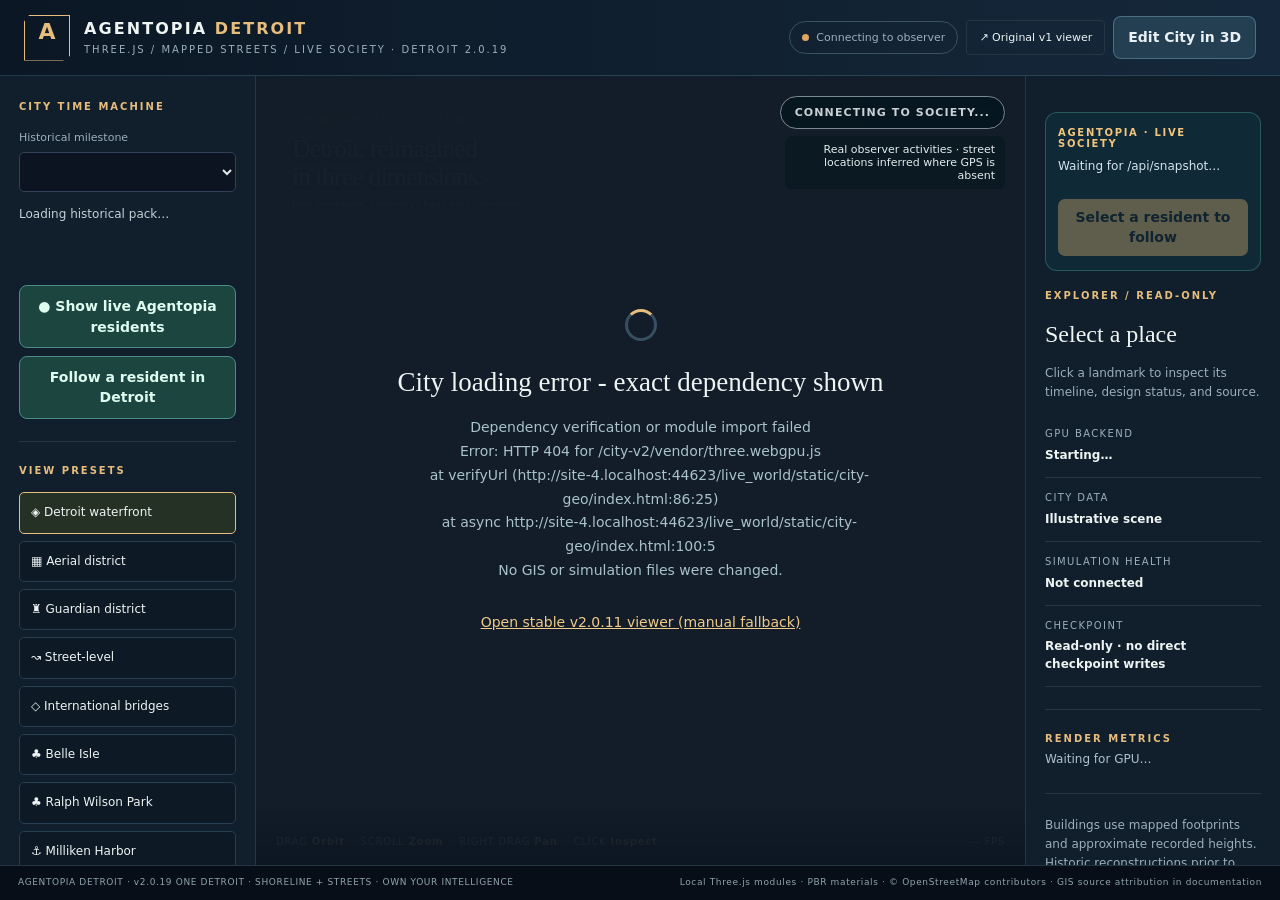
==== live_world/static/city-geo/index.html @ 0f012ade "visualization: establish accepted Detroit v2.0.19 baseline (bridges next)" ====
<!doctype html>
<html lang="en"><head><meta charset="utf-8"><meta name="viewport" content="width=device-width,initial-scale=1">
<title>Agentopia Detroit 2.0.19 | Unified City Boot Repair</title>
<link rel="stylesheet" href="./src/ui.css?v=209"><link rel="stylesheet" href="./src/unified-city.css?v=217">
<script type="importmap">{"imports":{"three":"/city-v2/vendor/three.webgpu.js","three/webgpu":"/city-v2/vendor/three.webgpu.js","three/tsl":"/city-v2/vendor/three.tsl.js","three/addons/":"/city-v2/vendor/addons/"}}</script>
<style>
/* v218: 3D must occupy the canvas instead of an enormous headline */
.hero-overlay{opacity:.33;transform:scale(.84);transform-origin:top left;}
.hero-overlay:hover{opacity:.68;}
/* v216: keep landmark sight lines unobscured */
.hero-overlay{max-width:420px!important;pointer-events:none}
.hero-overlay h1{font-size:clamp(24px,2.4vw,35px)!important;line-height:1.08!important;margin-bottom:8px!important}
.hero-overlay .subtitle{font-size:11px!important;line-height:1.35!important;max-width:360px}
.hero-overlay .eyebrow{font-size:10px!important}
</style></head><body>
<div id="app"><header class="masthead"><a class="brand" href="/isometric-explorer.html"><span class="brand-symbol">A<span>·</span>D</span><span><strong>AGENTOPIA <em>DETROIT</em></strong><small>THREE.JS / MAPPED STREETS / LIVE SOCIETY · DETROIT 2.0.19</small></span></a><div class="topright"><span class="pill"><i id="link-led"></i><span id="observer-status">Connecting to observer</span></span><a class="outline" href="/isometric-explorer.html">↗ Original v1 viewer</a><button type="button" id="unified-edit">Edit City in 3D</button></div></header>
<div class="layout"><aside class="leftpane"><div class="section-kicker">CITY TIME MACHINE</div><label for="era" class="control-label">Historical milestone</label><select id="era"></select><div class="era-summary" id="era-summary">Loading historical pack…</div><div class="life-tools"><button type="button" id="live-population">● Show live Agentopia residents</button><button type="button" id="follow-life">Follow a resident in Detroit</button></div><div class="mini-separator"></div><div class="section-kicker">VIEW PRESETS</div><div class="btnstack"><button class="viewbtn active" data-camera="waterfront">◈ Detroit waterfront</button><button class="viewbtn" data-camera="aerial">▦ Aerial district</button><button class="viewbtn" data-camera="guardian">♜ Guardian district</button><button class="viewbtn" data-camera="street">↝ Street-level</button><button class="viewbtn" data-camera="bridges">◇ International bridges</button><button class="viewbtn" data-camera="belle">♣ Belle Isle</button><button class="viewbtn" data-camera="wilson">♣ Ralph Wilson Park</button><button class="viewbtn" data-camera="milliken">⚓ Milliken Harbor</button><button class="viewbtn" data-camera="valade">♧ Valade Park</button><button class="viewbtn" data-camera="landmark">♜ Renaissance Center</button></div><div class="mini-separator"></div><label class="control-label" for="light">Lighting</label><select id="light"><option value="golden">Golden hour</option><option value="day">Afternoon sunlight</option><option value="night">Evening city glow</option></select><label class="control-label" for="quality">Graphics quality</label><select id="quality"><option value="high">Cinematic</option><option value="medium" selected>Balanced</option><option value="low">Efficient</option></select><label class="control-label" for="season">Season</label><select id="season"><option value="summer">Summer</option><option value="autumn">Autumn</option><option value="winter">Winter</option><option value="spring">Spring</option></select><div class="mini-separator"></div><div class="small-print">CITY AUTHORITY</div><p class="disclosure">2024 base footprints come from a Detroit GIS inventory and modern mapped street centerlines and QA-screened mapped Detroit River water polygons. This does NOT constitute a certified 2026 survey. Historical eras require dated archival records; missing records remain unrendered. ONLY 2045 may include future-inspired construction. The world engine is never edited. Modern city coverage is targeted to downtown, international bridge corridors and Belle Isle. Previous historical geometry remains an identified research gap.</p></aside>
<main class="stage"><canvas id="scene" aria-label="Interactive Detroit city, orbit to explore" tabindex="0"></canvas><div class="hero-overlay"><span class="eyebrow">THE MOTOR CITY · 42.33° N / 83.05° W</span><h1 id="hero-title">Detroit, reimagined<br>in three dimensions.</h1><div class="subtitle" id="scene-disclosure">Real geographic geometry · Read-only simulation</div></div><div id="live-hud"><span id="society-state" data-live="no">CONNECTING TO SOCIETY...</span><span id="live-caption">Real observer activities · street locations inferred where GPS is absent</span></div><div class="renderer-chip" id="renderer-chip">GPU starting…</div><div class="scene-bottom"><div class="scene-key">DRAG <b>Orbit</b> &nbsp;&nbsp; SCROLL <b>Zoom</b> &nbsp;&nbsp; RIGHT DRAG <b>Pan</b> &nbsp;&nbsp; CLICK <b>Inspect</b></div><span id="fps">— FPS</span></div><div class="loading" id="loading"><div class="spinner"></div><h2>Preparing downtown Detroit</h2><p id="loading-sub">Initializing Three.js and rendering backend…</p></div></main>
<aside class="rightpane"><section id="society-panel"><div class="panel-title">AGENTOPIA · LIVE SOCIETY</div><div id="society-detail">Waiting for /api/snapshot…</div><div id="resident-list" aria-label="Live simulated residents"></div><button id="resident-focus" disabled type="button">Select a resident to follow</button></section><div class="section-kicker">EXPLORER / READ-ONLY</div><h2 id="feature-name">Select a place</h2><p id="feature-desc">Click a landmark to inspect its timeline, design status, and source.</p><div class="info-block"><span>GPU BACKEND</span><strong id="backend">Starting…</strong></div><div class="info-block"><span>CITY DATA</span><strong id="geo-flag">Illustrative scene</strong></div><div class="info-block"><span>SIMULATION HEALTH</span><strong id="health">Not connected</strong></div><div class="info-block"><span>CHECKPOINT</span><strong id="checkpoint">Read-only · no direct checkpoint writes</strong></div><div class="mini-separator"></div><div class="section-kicker">RENDER METRICS</div><div id="metrics">Waiting for GPU…</div><div class="mini-separator"></div><p class="disclosure">Buildings use mapped footprints and approximate recorded heights. Historic reconstructions prior to 2024 are incomplete, not invented. Detroit-side waterfront land guards now share the north-positive GIS projection and a connected source-constrained shoreline guide; they are NOT a surveyed shoreline. Named riverfront park details are small schematic symbols, NOT surveyed park geometries. Façade details are illustrative, NOT measured landmark reconstructions. Landmark pins are location markers, not licensed 3D replicas. Source provenance available in city-geo/data/provenance.json.</p></aside></div><footer><span>AGENTOPIA DETROIT · v2.0.19 ONE DETROIT · SHORELINE + STREETS · OWN YOUR INTELLIGENCE</span><span>Local Three.js modules · PBR materials · © OpenStreetMap contributors · GIS source attribution in documentation</span></footer></div>
<aside class="editor-drawer" id="city-editor-drawer" hidden aria-label="City Builder inside 3D Detroit">
  <div class="edit-head"><div><div class="section-kicker">ONE CITY · LOCAL EDITOR</div><h2>Edit Detroit in this scene</h2></div><button id="editor-close" type="button">Close</button></div>
  <p>No new map page. Features preview in the current Three.js city; official GIS and the AI simulation remain read-only.</p>
  <div class="edit-buttons"><button id="editor-new" type="button">+ Add feature</button><button id="editor-pick" type="button">Pick on 3D map</button></div>
  <label for="editor-list">Choose local edit</label><select id="editor-list"></select>
  <form id="editor-form" onsubmit="return false">
    <label>Feature name<input name="name" maxlength="90" required></label>
    <label>Type<select name="type"><option value="landmark">Landmark</option><option value="park">Park</option><option value="shore_dry">Dry land correction</option><option value="shore_wet">Water correction</option></select></label>
    <div class="edit-grid"><label>Latitude<input type="number" name="lat" step="0.000001"></label><label>Longitude<input type="number" name="lon" step="0.000001"></label></div>
    <div class="edit-grid"><label>Radius (m)<input type="number" name="radiusM" min="2" max="120" step="1"></label><label>Start year<input type="number" name="start" min="1701" max="2045"></label></div>
    <label>End year<input type="number" name="end" min="1701" max="2045"></label>
    <label>Historical or current source<input type="url" name="source" placeholder="https://..."></label>
    <label>Notes<textarea name="notes" rows="3"></textarea></label>
    <label><input type="checkbox" name="confirmed"> I verified the location and source</label>
  </form>
  <div id="editor-status" aria-live="polite">Choose a local edit or add a feature.</div>
  <div class="edit-buttons"><button class="primary" id="editor-save" type="button">Apply to this 3D city</button><button id="editor-delete" type="button">Delete selected</button></div>
  <div class="edit-buttons"><button id="editor-export" type="button">Export edits JSON</button><button id="editor-clear" type="button">Clear local edits</button></div>
  <label for="editor-import">Import a City Builder JSON file</label><input type="file" id="editor-import" accept=".json,application/json">
  <p class="notice">Land/water adjustments are local, bounded visual overrides and require confirmation plus a source. Historical eras are not rebuilt from present-day geometry. Citizen positions are inferred from recorded simulation locations, not GPS.</p>
</aside>
<script>
/* v2.0.19: verified module graph, explicit diagnostics, NO automatic safe redirect. */
(()=>{
 'use strict';
 const overlay=document.getElementById('loading');
 const title=overlay.querySelector('h2');
 const status=document.getElementById('loading-sub');
 const chip=document.getElementById('renderer-chip');
 const backup=document.createElement('a');
 backup.href='./safe.html'+location.search;
 backup.textContent='Open stable v2.0.11 viewer (manual fallback)';
 backup.style.cssText='display:block;margin:15px auto 0;color:#efca89;text-decoration:underline';
 overlay.appendChild(backup);
 const modules=["./src/v219/citizens-live.js", "./src/v219/city-details.js", "./src/v219/city-editor-inline.js", "./src/v219/city-edits.js", "./src/v219/era-massing.js", "./src/v219/geo-city.js", "./src/v219/geo-topology.js", "./src/v219/geo-water.js", "./src/v219/geography.js", "./src/v219/ground-finish.js", "./src/v219/historic-logic.js", "./src/v219/main.js", "./src/v219/materials.js", "./src/v219/model-loader.js", "./src/v219/observer.js", "./src/v219/riverfront-features.js", "./src/v219/road-logic.js", "./src/v219/road-surfaces.js", "./src/v219/sky.js", "./src/v219/society-logic.js", "./src/v219/street-life.js", "./src/v219/waterfront-land.js"];
 const external=[
  '/city-v2/vendor/three.webgpu.js',
  '/city-v2/vendor/three.core.js',
  '/city-v2/vendor/three.tsl.js',
  '/city-v2/vendor/addons/controls/OrbitControls.js',
  '/city-v2/vendor/addons/utils/BufferGeometryUtils.js',
  '/city-v2/vendor/addons/loaders/GLTFLoader.js'
 ];
 let ready=false,fail=false;
 let watchdog;
 const setStatus=msg=>{status.textContent=msg;};
 const report=(msg,err)=>{
  if(ready||fail)return;
  fail=true;clearTimeout(watchdog);
  overlay.classList.remove('hidden');
  title.textContent='City loading error - exact dependency shown';
  setStatus(msg+'\n'+String(err?.stack||err||'')+'\nNo GIS or simulation files were changed.');
  chip.textContent='MODULE LOAD ERROR';
  console.error('[Agentopia 2.0.19]',msg,err);
 };
 window.addEventListener('error',e=>report('Browser script error',e.error||e.message));
 window.addEventListener('unhandledrejection',e=>report('Unhandled promise rejection',e.reason));
 document.addEventListener('agentopia:stage',e=>{if(!ready&&!fail)setStatus(e.detail.stage)});
 document.addEventListener('agentopia:ready',()=>{ready=true;clearTimeout(watchdog);});
 document.addEventListener('agentopia:fatal',e=>report('3D viewer runtime error',e.detail?.error));
 watchdog=setTimeout(()=>report('3D initialization timeout after 120s; see last step above'),120000);
 async function verifyUrl(path){
  const url=path+(path.includes('?')?'&':'?')+'r=219';
  let response;
  try{response=await fetch(url,{cache:'no-store',signal:AbortSignal.timeout(16000)});}
  catch(err){throw Error('Cannot GET '+path+': '+String(err));}
  if(!response.ok)throw Error('HTTP '+response.status+' for '+path);
  const mime=(response.headers.get('content-type')||'').toLowerCase();
  if(!(mime.includes('javascript')||mime.includes('ecmascript')||mime.includes('text/plain')))
    throw Error('Invalid JavaScript MIME '+JSON.stringify(mime)+' for '+path);
  const data=await response.text();
  if(data.trim().startsWith('<!doctype')||data.trim().startsWith('<html'))
    throw Error('Server returned HTML instead of JavaScript at '+path);
 }
 (async()=>{
  try{
   const paths=[...modules,...external];
   for(let i=0;i<paths.length;i++){
    if(fail)return;
    setStatus('Checking local JavaScript '+(i+1)+'/'+paths.length+': '+paths[i]);
    await verifyUrl(paths[i]);
   }
   if(fail)return;
   setStatus('All '+paths.length+' JavaScript endpoints served correctly. Loading unified Detroit...');
   await import('./src/v219/main.js?v=219');
  }catch(err){report('Dependency verification or module import failed',err)}
 })();
})();
</script>
</body></html>
---- live_world/static/city-geo/src/ui.css ----
:root { color-scheme:dark; --bg:#080e17;--panel:#101a25;--line:#263643;--white:#edf4f3;--muted:#9bb0b9;--gold:#e4b779;--teal:#58d7c9; font:14px/1.45 system-ui,-apple-system,BlinkMacSystemFont,"Segoe UI",sans-serif; }
* { box-sizing:border-box; } html,body,#app { margin:0; width:100%;min-height:100%;background:var(--bg);color:var(--white) }
button,select{font:inherit;color:inherit;} button{cursor:pointer;} a{color:inherit;text-decoration:none;}
.masthead{height:76px;display:flex;align-items:center;justify-content:space-between;border-bottom:1px solid var(--line);padding:0 24px;background:#0d1721}.brand{display:flex;gap:14px;align-items:center}.brand-symbol{width:46px;height:46px;display:grid;place-items:center;font-size:22px;font-weight:900;border:1px solid var(--gold);color:var(--gold);clip-path:polygon(12% 0,100% 0,100% 90%,85% 100%,0 100%,0 15%)}.brand-symbol span{color:var(--teal)}.brand strong{letter-spacing:.13em;font-size:16px}.brand em{font-style:normal;color:var(--gold)}.brand small{display:block;color:var(--muted);font-size:10px;letter-spacing:.2em;margin-top:3px}.topright{display:flex;align-items:center;gap:18px}.pill{font-size:11px;color:var(--muted);border:1px solid #375364;padding:8px 12px;border-radius:99px}.pill i{display:inline-block;background:#dea462;width:7px;height:7px;border-radius:50%;margin-right:7px}.pill i.connected{background:#73d6ad}.outline{border:1px solid var(--line);padding:9px 12px;font-size:11px;border-radius:4px}.layout{display:grid;grid-template-columns:256px minmax(420px,1fr) 255px;height:calc(100dvh - 111px);min-height:580px}.leftpane,.rightpane{padding:24px 19px;background:var(--panel);overflow:auto}.leftpane{border-right:1px solid var(--line)}.rightpane{border-left:1px solid var(--line)}.section-kicker,.eyebrow{letter-spacing:.2em;color:var(--gold);font-size:10px;font-weight:800}.control-label{display:block;color:var(--muted);margin:15px 0 7px;font-size:11px}.leftpane select{width:100%;background:#0b1420;border:1px solid #304253;border-radius:5px;padding:10px;color:#e1e9ed}.era-summary{color:#c5d0d6;font-size:12px;line-height:1.65;margin-top:13px;min-height:66px}.mini-separator{height:1px;background:var(--line);margin:22px 0}.btnstack{display:grid;gap:7px;margin-top:14px}.viewbtn{background:#0d1925;border:1px solid #273f4e;padding:11px;text-align:left;border-radius:5px;font-size:12px}.viewbtn.active{border-color:var(--gold);background:#263126}.small-print{color:#b6c0ca;letter-spacing:.16em;font-size:10px}.disclosure{font-size:11px;color:#879fab;line-height:1.7}.stage{position:relative;overflow:hidden;background:linear-gradient(180deg,#79939c 0,#d6c6b4 65%,#394e58 100%)}#scene{height:100%;width:100%;display:block;outline:0;touch-action:none}.hero-overlay{position:absolute;pointer-events:none;left:36px;top:34px;text-shadow:0 2px 18px rgba(6,12,16,.36)}.hero-overlay h1{font-family:Georgia,serif;font-weight:500;font-size:clamp(28px,2.5vw,45px);line-height:1.05;letter-spacing:-.035em;margin:10px 0}.subtitle{font-size:12px;color:#fff;opacity:.95}.renderer-chip{position:absolute;right:18px;top:20px;border:1px solid #eeeeee66;border-radius:40px;padding:8px 14px;background:#0e1b2599;color:#fff;font-size:11px;backdrop-filter:blur(9px)}.scene-bottom{position:absolute;bottom:0;left:0;right:0;background:linear-gradient(transparent,#071520bb);padding:38px 20px 16px;color:#e6eced;display:flex;justify-content:space-between;align-items:end;font-size:10px;letter-spacing:.08em;pointer-events:none}.scene-key b{color:#ffdfa3}.rightpane h2{font-size:24px;font-family:Georgia,serif;font-weight:500;margin:14px 0 10px}.rightpane>p{font-size:12px;color:var(--muted);line-height:1.6}.info-block{display:flex;flex-direction:column;border-bottom:1px solid var(--line);padding:13px 0;gap:5px}.info-block>span{font-size:10px;color:var(--muted);letter-spacing:.14em}.info-block strong{font-size:12px;word-wrap:break-word;font-weight:550}#metrics{color:#aec4c9;white-space:pre-line;font-size:12px;line-height:2}footer{height:35px;padding:0 18px;display:flex;align-items:center;justify-content:space-between;color:#8ea4ae;letter-spacing:.07em;font-size:9px;border-top:1px solid var(--line)}.loading{background:#0b1521ee;position:absolute;inset:0;display:flex;justify-content:center;align-items:center;flex-direction:column;text-align:center;padding:30px}.loading h2{font-family:Georgia,serif;font-weight:400;font-size:27px;margin:22px 0 0}.loading p{color:#aac2c9;max-width:550px;line-height:1.7;white-space:pre-wrap}.loading.hidden{display:none}.spinner{height:32px;width:32px;border:3px solid #365060;border-top-color:var(--gold);border-radius:50%;animation:spin 1s linear infinite}@keyframes spin{to{transform:rotate(360deg)}}
@media(max-width:1150px){.layout{grid-template-columns:200px minmax(300px,1fr)}.rightpane{display:none}.leftpane{padding:18px 12px}}@media(max-width:700px){.layout{grid-template-columns:1fr;height:calc(100dvh - 135px)}.leftpane{display:none}.brand strong{font-size:11px}.masthead{padding:0 10px}.topright .pill{display:none}.hero-overlay{left:18px;top:16px}.hero-overlay h1{font-size:28px}footer{font-size:8px;display:block;line-height:17px;height:46px}}
---- live_world/static/city-geo/src/unified-city.css ----
/* Agentopia Detroit 2.0.17: one integrated 3D city, live simulation, local editor. */
:root{--gold:#e6bd7c;--mint:#69e9bf;--panel:#111e2c;--rim:rgba(205,228,241,.16)}
.masthead{background:linear-gradient(90deg,#0b1724,#15283b)!important;border-bottom:1px solid rgba(111,170,190,.24)}
.masthead .topright{display:flex;align-items:center;gap:8px}
.masthead .topright button,.unified-action{padding:10px 14px;background:#243e52;color:#e9f1f5;border:1px solid rgba(161,206,226,.33);border-radius:8px;cursor:pointer;font-weight:700}
.masthead .topright button:hover,.unified-action:hover{background:#345d72}
.stage{position:relative;background:#7494a1!important}
.hero-overlay{max-width:350px!important;opacity:.55!important;pointer-events:none;transition:opacity .6s ease}
.hero-overlay h1{font-size:clamp(23px,2.3vw,34px)!important;line-height:1.08!important;text-shadow:0 2px 12px rgba(0,0,0,.65)}
.hero-overlay .eyebrow{font-size:10px!important}
.hero-overlay .subtitle{font-size:11px!important;max-width:330px;color:#f4f9f9!important;text-shadow:0 1px 6px rgba(0,0,0,.8)}
#live-hud{position:absolute;top:20px;right:20px;z-index:8;display:flex;flex-direction:column;align-items:flex-end;gap:7px;pointer-events:none}
#society-state{color:#f2fffb;background:rgba(6,23,32,.89);border:1px solid rgba(105,233,191,.55);padding:9px 14px;border-radius:22px;font:700 11px system-ui;letter-spacing:.1em}
#society-state[data-live=yes]::before{content:'●';color:var(--mint);margin-right:8px;animation:pulse 2s infinite}
#society-state[data-live=no]{border-color:#7c8994;color:#c9cfd2}
#live-caption{font:11px system-ui;max-width:220px;padding:7px 10px;background:rgba(8,24,32,.74);color:#e4eced;border-radius:8px;text-align:right}
@keyframes pulse{50%{opacity:.35}}
.life-tools{display:grid;gap:8px;margin:14px 0}.life-tools button{border:1px solid #4d8c87;border-radius:8px;background:#1c453f;color:#defcf0;font-weight:700;padding:10px;cursor:pointer}
#society-panel{padding:14px 12px;margin:12px 0 18px;background:#102936;border:1px solid rgba(105,233,191,.26);border-radius:12px}
#society-panel .panel-title{color:#f1c57e;text-transform:uppercase;letter-spacing:.17em;font:800 10px system-ui}
#society-detail{color:#d3e4ed;font:12px/1.5 system-ui;margin:8px 0 12px}
#resident-list{max-height:260px;overflow-y:auto;display:flex;flex-direction:column;gap:6px}
.resident-row{width:100%;border:1px solid rgba(178,223,229,.14);border-radius:9px;background:#172f3c;color:#f2f4f5;padding:8px 10px;text-align:left;cursor:pointer}
.resident-row:hover{background:#235064}.resident-row strong{display:block;font:700 12px system-ui;white-space:nowrap;overflow:hidden;text-overflow:ellipsis}
.resident-row small{display:block;color:#b9cfda;margin-top:3px;font:11px/1.4 system-ui;white-space:nowrap;overflow:hidden;text-overflow:ellipsis}
#resident-focus{background:#d5ad71;color:#101e28;border:0;border-radius:7px;font-weight:800;padding:8px 12px;margin:12px 0 0;width:100%;cursor:pointer}
#resident-focus:disabled{opacity:.4;cursor:default}
.editor-drawer[hidden]{display:none!important}.editor-drawer{position:fixed;right:0;top:0;z-index:100;bottom:0;width:min(410px,94vw);background:linear-gradient(#102638,#0b1724);color:#f0f4f5;box-shadow:-18px 0 60px #000a;border-left:1px solid #67889b;overflow-y:auto;padding:20px 22px;font:13px/1.5 system-ui}
.editor-drawer h2{font-size:22px;margin:4px 0 8px;color:#f7d19a}.editor-drawer p{font:12px/1.5 system-ui;color:#c2d5de}
.editor-drawer .edit-head{display:flex;align-items:start;justify-content:space-between;gap:10px}
.editor-drawer button{border:1px solid #527e91;border-radius:7px;background:#1d3b4b;color:#f1f8fb;padding:9px 11px;cursor:pointer;font-weight:700}
.editor-drawer button:hover{background:#2f6072}.editor-drawer button:disabled{opacity:.4}
.editor-drawer input:not([type=checkbox]),.editor-drawer select,.editor-drawer textarea{border:1px solid #45697a;border-radius:7px;color:#f0f4f5;background:#0e2231;padding:9px;width:100%;min-width:0;box-sizing:border-box;font:13px system-ui}
.editor-drawer label{display:block;color:#cddfe5;margin-top:12px;font:700 12px/1.5 system-ui}
.editor-drawer label input[type=checkbox]{width:auto;margin-right:6px}
.editor-drawer .edit-grid{display:grid;grid-template-columns:1fr 1fr;gap:10px}
.editor-drawer .edit-buttons{display:grid;grid-template-columns:1fr 1fr;gap:8px;margin-top:12px}
.editor-drawer .edit-buttons .primary{background:#205b53;border-color:#58a293}
#editor-status{min-height:48px;background:#0b1b29;border:1px solid #315364;border-radius:8px;padding:9px;color:#d4e8e8;margin:12px 0}
#editor-import{font-size:11px!important}
#city-editor-drawer .notice{font-size:11px;color:#c4dbe6;background:#162b38;padding:9px;border-left:3px solid var(--gold)}
.rightpane{overflow-y:auto}.leftpane{overflow-y:auto}
#geo-flag,#metrics{overflow-wrap:anywhere}
@media(max-width:1100px){.hero-overlay{opacity:.3!important}.masthead .topright .outline{display:none}}
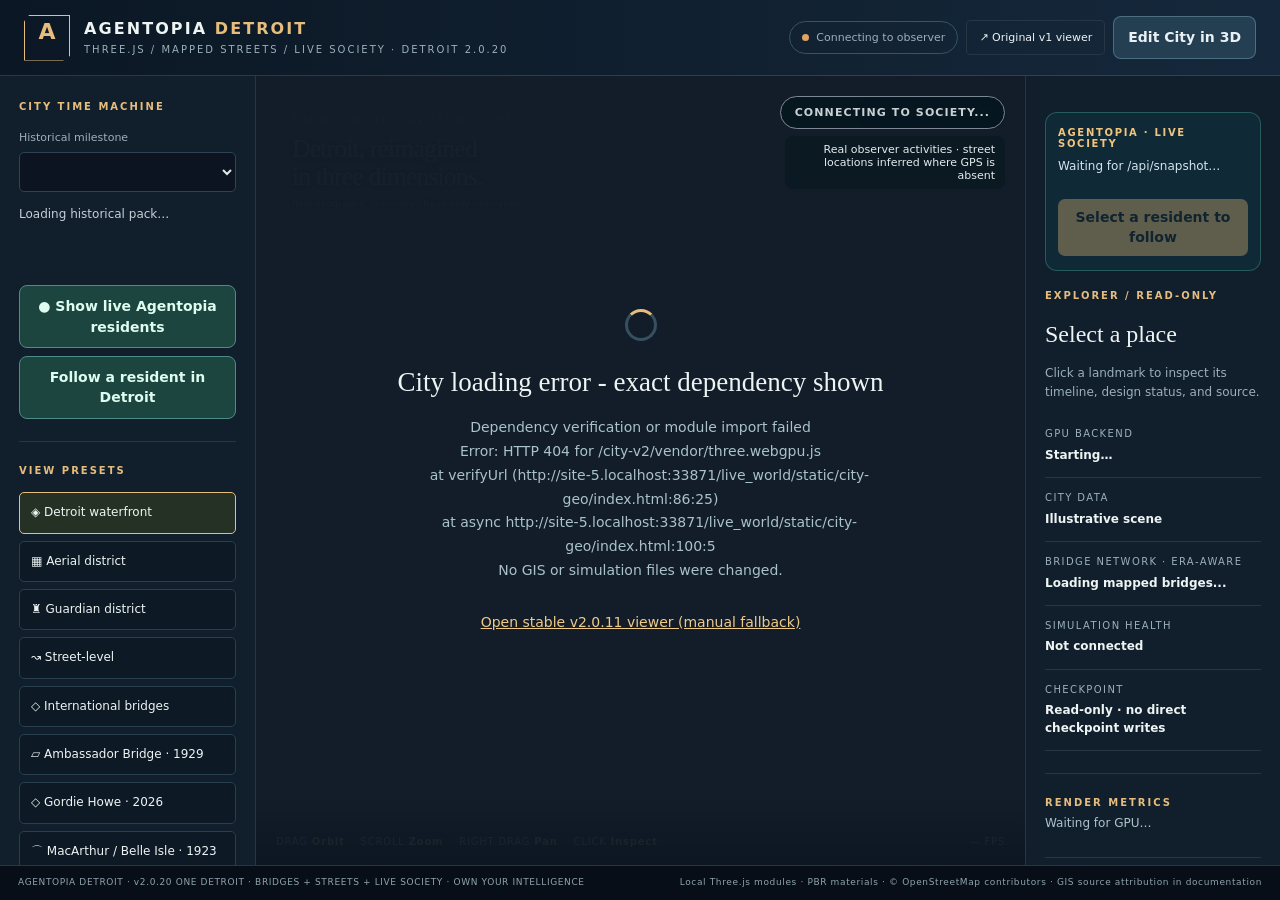
==== commit 6ee479dc: "visualization: add georeferenced era-aware Detroit bridge meshes (v2.0.20)" ====
--- a/live_world/static/city-geo/index.html
+++ b/live_world/static/city-geo/index.html
@@ -1,6 +1,6 @@
 <!doctype html>
 <html lang="en"><head><meta charset="utf-8"><meta name="viewport" content="width=device-width,initial-scale=1">
-<title>Agentopia Detroit 2.0.19 | Unified City Boot Repair</title>
+<title>Agentopia Detroit 2.0.20 | Mapped Detroit Bridges</title>
 <link rel="stylesheet" href="./src/ui.css?v=209"><link rel="stylesheet" href="./src/unified-city.css?v=217">
 <script type="importmap">{"imports":{"three":"/city-v2/vendor/three.webgpu.js","three/webgpu":"/city-v2/vendor/three.webgpu.js","three/tsl":"/city-v2/vendor/three.tsl.js","three/addons/":"/city-v2/vendor/addons/"}}</script>
 <style>
@@ -13,10 +13,10 @@
 .hero-overlay .subtitle{font-size:11px!important;line-height:1.35!important;max-width:360px}
 .hero-overlay .eyebrow{font-size:10px!important}
 </style></head><body>
-<div id="app"><header class="masthead"><a class="brand" href="/isometric-explorer.html"><span class="brand-symbol">A<span>·</span>D</span><span><strong>AGENTOPIA <em>DETROIT</em></strong><small>THREE.JS / MAPPED STREETS / LIVE SOCIETY · DETROIT 2.0.19</small></span></a><div class="topright"><span class="pill"><i id="link-led"></i><span id="observer-status">Connecting to observer</span></span><a class="outline" href="/isometric-explorer.html">↗ Original v1 viewer</a><button type="button" id="unified-edit">Edit City in 3D</button></div></header>
-<div class="layout"><aside class="leftpane"><div class="section-kicker">CITY TIME MACHINE</div><label for="era" class="control-label">Historical milestone</label><select id="era"></select><div class="era-summary" id="era-summary">Loading historical pack…</div><div class="life-tools"><button type="button" id="live-population">● Show live Agentopia residents</button><button type="button" id="follow-life">Follow a resident in Detroit</button></div><div class="mini-separator"></div><div class="section-kicker">VIEW PRESETS</div><div class="btnstack"><button class="viewbtn active" data-camera="waterfront">◈ Detroit waterfront</button><button class="viewbtn" data-camera="aerial">▦ Aerial district</button><button class="viewbtn" data-camera="guardian">♜ Guardian district</button><button class="viewbtn" data-camera="street">↝ Street-level</button><button class="viewbtn" data-camera="bridges">◇ International bridges</button><button class="viewbtn" data-camera="belle">♣ Belle Isle</button><button class="viewbtn" data-camera="wilson">♣ Ralph Wilson Park</button><button class="viewbtn" data-camera="milliken">⚓ Milliken Harbor</button><button class="viewbtn" data-camera="valade">♧ Valade Park</button><button class="viewbtn" data-camera="landmark">♜ Renaissance Center</button></div><div class="mini-separator"></div><label class="control-label" for="light">Lighting</label><select id="light"><option value="golden">Golden hour</option><option value="day">Afternoon sunlight</option><option value="night">Evening city glow</option></select><label class="control-label" for="quality">Graphics quality</label><select id="quality"><option value="high">Cinematic</option><option value="medium" selected>Balanced</option><option value="low">Efficient</option></select><label class="control-label" for="season">Season</label><select id="season"><option value="summer">Summer</option><option value="autumn">Autumn</option><option value="winter">Winter</option><option value="spring">Spring</option></select><div class="mini-separator"></div><div class="small-print">CITY AUTHORITY</div><p class="disclosure">2024 base footprints come from a Detroit GIS inventory and modern mapped street centerlines and QA-screened mapped Detroit River water polygons. This does NOT constitute a certified 2026 survey. Historical eras require dated archival records; missing records remain unrendered. ONLY 2045 may include future-inspired construction. The world engine is never edited. Modern city coverage is targeted to downtown, international bridge corridors and Belle Isle. Previous historical geometry remains an identified research gap.</p></aside>
+<div id="app"><header class="masthead"><a class="brand" href="/isometric-explorer.html"><span class="brand-symbol">A<span>·</span>D</span><span><strong>AGENTOPIA <em>DETROIT</em></strong><small>THREE.JS / MAPPED STREETS / LIVE SOCIETY · DETROIT 2.0.20</small></span></a><div class="topright"><span class="pill"><i id="link-led"></i><span id="observer-status">Connecting to observer</span></span><a class="outline" href="/isometric-explorer.html">↗ Original v1 viewer</a><button type="button" id="unified-edit">Edit City in 3D</button></div></header>
+<div class="layout"><aside class="leftpane"><div class="section-kicker">CITY TIME MACHINE</div><label for="era" class="control-label">Historical milestone</label><select id="era"></select><div class="era-summary" id="era-summary">Loading historical pack…</div><div class="life-tools"><button type="button" id="live-population">● Show live Agentopia residents</button><button type="button" id="follow-life">Follow a resident in Detroit</button></div><div class="mini-separator"></div><div class="section-kicker">VIEW PRESETS</div><div class="btnstack"><button class="viewbtn active" data-camera="waterfront">◈ Detroit waterfront</button><button class="viewbtn" data-camera="aerial">▦ Aerial district</button><button class="viewbtn" data-camera="guardian">♜ Guardian district</button><button class="viewbtn" data-camera="street">↝ Street-level</button><button class="viewbtn" data-camera="bridges">◇ International bridges</button><button class="viewbtn" data-camera="ambassador">▱ Ambassador Bridge · 1929</button><button class="viewbtn" data-camera="gordie">◇ Gordie Howe · 2026</button><button class="viewbtn" data-camera="macarthur">⌒ MacArthur / Belle Isle · 1923</button><button class="viewbtn" data-camera="belle">♣ Belle Isle</button><button class="viewbtn" data-camera="wilson">♣ Ralph Wilson Park</button><button class="viewbtn" data-camera="milliken">⚓ Milliken Harbor</button><button class="viewbtn" data-camera="valade">♧ Valade Park</button><button class="viewbtn" data-camera="landmark">♜ Renaissance Center</button></div><div class="mini-separator"></div><label class="control-label" for="light">Lighting</label><select id="light"><option value="golden">Golden hour</option><option value="day">Afternoon sunlight</option><option value="night">Evening city glow</option></select><label class="control-label" for="quality">Graphics quality</label><select id="quality"><option value="high">Cinematic</option><option value="medium" selected>Balanced</option><option value="low">Efficient</option></select><label class="control-label" for="season">Season</label><select id="season"><option value="summer">Summer</option><option value="autumn">Autumn</option><option value="winter">Winter</option><option value="spring">Spring</option></select><div class="mini-separator"></div><div class="small-print">CITY AUTHORITY</div><p class="disclosure">2024 base footprints come from a Detroit GIS inventory and modern mapped street centerlines and QA-screened mapped Detroit River water polygons. This does NOT constitute a certified 2026 survey. Historical eras require dated archival records; missing records remain unrendered. ONLY 2045 may include future-inspired construction. The world engine is never edited. Modern city coverage is targeted to downtown, international bridge corridors and Belle Isle. Previous historical geometry remains an identified research gap. Bridge structures are source-informed reconstructions at approximate mapped alignments, not certified CAD or survey geometry.</p></aside>
 <main class="stage"><canvas id="scene" aria-label="Interactive Detroit city, orbit to explore" tabindex="0"></canvas><div class="hero-overlay"><span class="eyebrow">THE MOTOR CITY · 42.33° N / 83.05° W</span><h1 id="hero-title">Detroit, reimagined<br>in three dimensions.</h1><div class="subtitle" id="scene-disclosure">Real geographic geometry · Read-only simulation</div></div><div id="live-hud"><span id="society-state" data-live="no">CONNECTING TO SOCIETY...</span><span id="live-caption">Real observer activities · street locations inferred where GPS is absent</span></div><div class="renderer-chip" id="renderer-chip">GPU starting…</div><div class="scene-bottom"><div class="scene-key">DRAG <b>Orbit</b> &nbsp;&nbsp; SCROLL <b>Zoom</b> &nbsp;&nbsp; RIGHT DRAG <b>Pan</b> &nbsp;&nbsp; CLICK <b>Inspect</b></div><span id="fps">— FPS</span></div><div class="loading" id="loading"><div class="spinner"></div><h2>Preparing downtown Detroit</h2><p id="loading-sub">Initializing Three.js and rendering backend…</p></div></main>
-<aside class="rightpane"><section id="society-panel"><div class="panel-title">AGENTOPIA · LIVE SOCIETY</div><div id="society-detail">Waiting for /api/snapshot…</div><div id="resident-list" aria-label="Live simulated residents"></div><button id="resident-focus" disabled type="button">Select a resident to follow</button></section><div class="section-kicker">EXPLORER / READ-ONLY</div><h2 id="feature-name">Select a place</h2><p id="feature-desc">Click a landmark to inspect its timeline, design status, and source.</p><div class="info-block"><span>GPU BACKEND</span><strong id="backend">Starting…</strong></div><div class="info-block"><span>CITY DATA</span><strong id="geo-flag">Illustrative scene</strong></div><div class="info-block"><span>SIMULATION HEALTH</span><strong id="health">Not connected</strong></div><div class="info-block"><span>CHECKPOINT</span><strong id="checkpoint">Read-only · no direct checkpoint writes</strong></div><div class="mini-separator"></div><div class="section-kicker">RENDER METRICS</div><div id="metrics">Waiting for GPU…</div><div class="mini-separator"></div><p class="disclosure">Buildings use mapped footprints and approximate recorded heights. Historic reconstructions prior to 2024 are incomplete, not invented. Detroit-side waterfront land guards now share the north-positive GIS projection and a connected source-constrained shoreline guide; they are NOT a surveyed shoreline. Named riverfront park details are small schematic symbols, NOT surveyed park geometries. Façade details are illustrative, NOT measured landmark reconstructions. Landmark pins are location markers, not licensed 3D replicas. Source provenance available in city-geo/data/provenance.json.</p></aside></div><footer><span>AGENTOPIA DETROIT · v2.0.19 ONE DETROIT · SHORELINE + STREETS · OWN YOUR INTELLIGENCE</span><span>Local Three.js modules · PBR materials · © OpenStreetMap contributors · GIS source attribution in documentation</span></footer></div>
+<aside class="rightpane"><section id="society-panel"><div class="panel-title">AGENTOPIA · LIVE SOCIETY</div><div id="society-detail">Waiting for /api/snapshot…</div><div id="resident-list" aria-label="Live simulated residents"></div><button id="resident-focus" disabled type="button">Select a resident to follow</button></section><div class="section-kicker">EXPLORER / READ-ONLY</div><h2 id="feature-name">Select a place</h2><p id="feature-desc">Click a landmark to inspect its timeline, design status, and source.</p><div class="info-block"><span>GPU BACKEND</span><strong id="backend">Starting…</strong></div><div class="info-block"><span>CITY DATA</span><strong id="geo-flag">Illustrative scene</strong></div><div class="info-block"><span>BRIDGE NETWORK · ERA-AWARE</span><strong id="bridge-state">Loading mapped bridges...</strong></div><div class="info-block"><span>SIMULATION HEALTH</span><strong id="health">Not connected</strong></div><div class="info-block"><span>CHECKPOINT</span><strong id="checkpoint">Read-only · no direct checkpoint writes</strong></div><div class="mini-separator"></div><div class="section-kicker">RENDER METRICS</div><div id="metrics">Waiting for GPU…</div><div class="mini-separator"></div><p class="disclosure">Buildings use mapped footprints and approximate recorded heights. Historic reconstructions prior to 2024 are incomplete, not invented. Detroit-side waterfront land guards now share the north-positive GIS projection and a connected source-constrained shoreline guide; they are NOT a surveyed shoreline. Named riverfront park details are small schematic symbols, NOT surveyed park geometries. Façade details are illustrative, NOT measured landmark reconstructions. Landmark pins are location markers, not licensed 3D replicas. The three present-day bridges are now modeled at approximate source-backed locations (v2.0.20), with separate historical construction phases. Source provenance available in city-geo/data/provenance.json.</p></aside></div><footer><span>AGENTOPIA DETROIT · v2.0.20 ONE DETROIT · BRIDGES + STREETS + LIVE SOCIETY · OWN YOUR INTELLIGENCE</span><span>Local Three.js modules · PBR materials · © OpenStreetMap contributors · GIS source attribution in documentation</span></footer></div>
 <aside class="editor-drawer" id="city-editor-drawer" hidden aria-label="City Builder inside 3D Detroit">
   <div class="edit-head"><div><div class="section-kicker">ONE CITY · LOCAL EDITOR</div><h2>Edit Detroit in this scene</h2></div><button id="editor-close" type="button">Close</button></div>
   <p>No new map page. Features preview in the current Three.js city; official GIS and the AI simulation remain read-only.</p>
@@ -101,7 +101,7 @@
    }
    if(fail)return;
    setStatus('All '+paths.length+' JavaScript endpoints served correctly. Loading unified Detroit...');
-   await import('./src/v219/main.js?v=219');
+   await import('./src/v220/main.js?v=220');
   }catch(err){report('Dependency verification or module import failed',err)}
  })();
 })();
